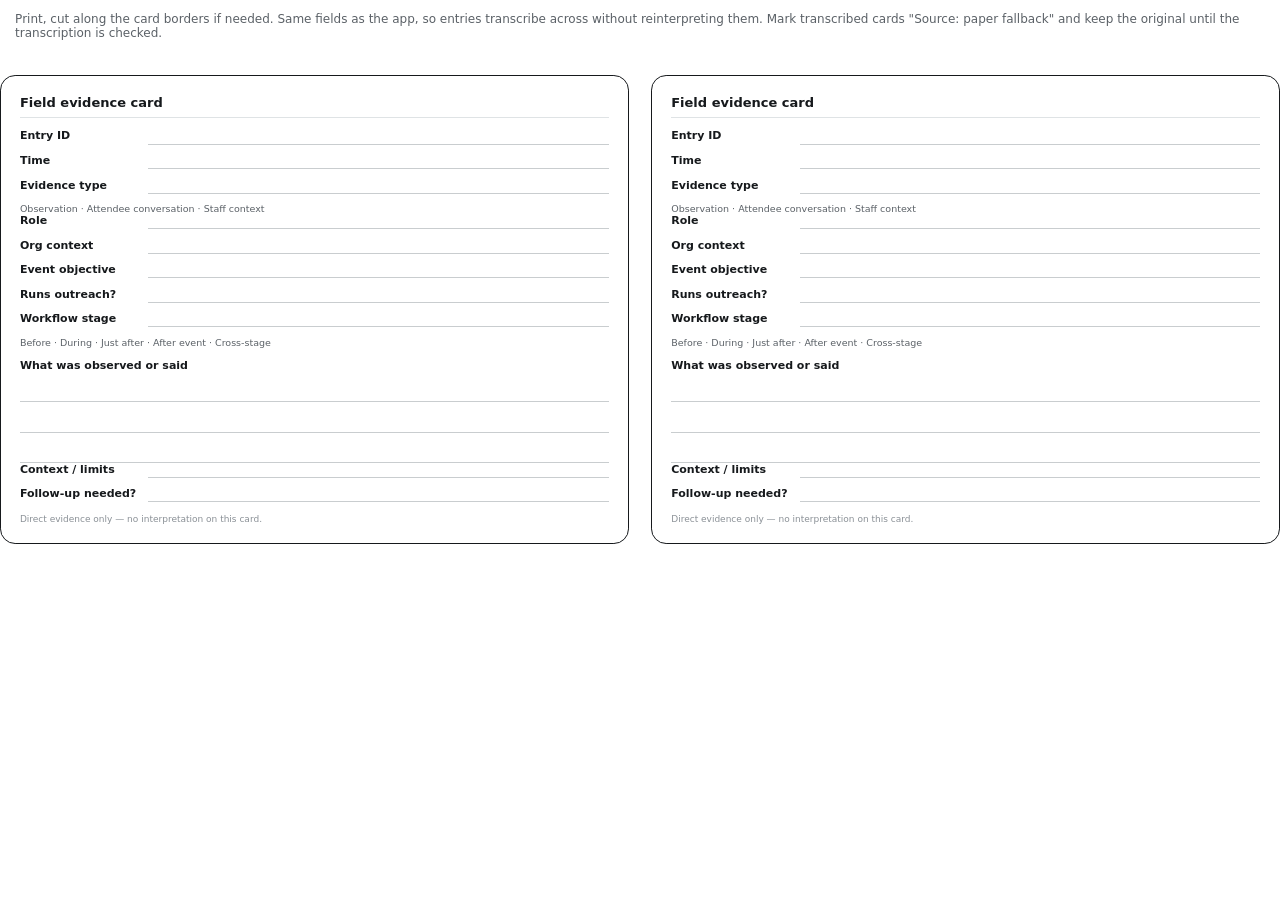
==== paper-fallback.html @ b5e20c35 "Deploy reviewed field evidence logger Add the offline-first app with pre-deployment security and dat" ====
<!DOCTYPE html>
<html lang="en">
<head>
<meta charset="UTF-8" />
<meta name="viewport" content="width=device-width, initial-scale=1" />
<title>Paper fallback — evidence card</title>
<style>
  @page { size: A4; margin: 12mm; }
  * { box-sizing: border-box; }
  body {
    font-family: -apple-system, BlinkMacSystemFont, "Segoe UI", Roboto, system-ui, sans-serif;
    color: #16191C;
    margin: 0;
  }
  .intro { padding: 0 4mm 6mm; font-size: 12px; color: #5B6167; }
  .sheet {
    display: grid;
    grid-template-columns: 1fr 1fr;
    gap: 6mm;
  }
  .card {
    border: 1px solid #16191C;
    border-radius: 4mm;
    padding: 5mm;
    page-break-inside: avoid;
    min-height: 92mm;
  }
  .card h2 {
    font-size: 13px;
    margin: 0 0 3mm;
    border-bottom: 1px solid #DFE3E5;
    padding-bottom: 2mm;
  }
  .row { display: flex; gap: 2mm; margin-bottom: 2.5mm; font-size: 11px; }
  .row .label { width: 32mm; flex-shrink: 0; font-weight: 600; }
  .row .fill { flex: 1; border-bottom: 1px solid #C9CDCF; min-height: 4mm; }
  .options { font-size: 9.5px; color: #5B6167; }
  .evidence-block { margin-top: 3mm; }
  .evidence-block .label { font-weight: 600; font-size: 11px; }
  .lines { border-bottom: 1px solid #C9CDCF; height: 6mm; margin-top: 2mm; }
  .footer-note { font-size: 9px; color: #8A9096; margin-top: 3mm; }
  @media print {
    .intro { display: none; }
  }
</style>
</head>
<body>
  <p class="intro">
    Print, cut along the card borders if needed. Same fields as the app, so entries transcribe
    across without reinterpreting them. Mark transcribed cards "Source: paper fallback" and keep
    the original until the transcription is checked.
  </p>
  <div class="sheet">
    <div class="card">
      <h2>Field evidence card</h2>
      <div class="row"><span class="label">Entry ID</span><span class="fill"></span></div>
      <div class="row"><span class="label">Time</span><span class="fill"></span></div>
      <div class="row"><span class="label">Evidence type</span><span class="fill"></span></div>
      <div class="options">Observation &middot; Attendee conversation &middot; Staff context</div>
      <div class="row"><span class="label">Role</span><span class="fill"></span></div>
      <div class="row"><span class="label">Org context</span><span class="fill"></span></div>
      <div class="row"><span class="label">Event objective</span><span class="fill"></span></div>
      <div class="row"><span class="label">Runs outreach?</span><span class="fill"></span></div>
      <div class="row"><span class="label">Workflow stage</span><span class="fill"></span></div>
      <div class="options">Before &middot; During &middot; Just after &middot; After event &middot; Cross-stage</div>
      <div class="evidence-block">
        <div class="label">What was observed or said</div>
        <div class="lines"></div><div class="lines"></div><div class="lines"></div>
      </div>
      <div class="row"><span class="label">Context / limits</span><span class="fill"></span></div>
      <div class="row"><span class="label">Follow-up needed?</span><span class="fill"></span></div>
      <div class="footer-note">Direct evidence only — no interpretation on this card.</div>
    </div>
    <div class="card">
      <h2>Field evidence card</h2>
      <div class="row"><span class="label">Entry ID</span><span class="fill"></span></div>
      <div class="row"><span class="label">Time</span><span class="fill"></span></div>
      <div class="row"><span class="label">Evidence type</span><span class="fill"></span></div>
      <div class="options">Observation &middot; Attendee conversation &middot; Staff context</div>
      <div class="row"><span class="label">Role</span><span class="fill"></span></div>
      <div class="row"><span class="label">Org context</span><span class="fill"></span></div>
      <div class="row"><span class="label">Event objective</span><span class="fill"></span></div>
      <div class="row"><span class="label">Runs outreach?</span><span class="fill"></span></div>
      <div class="row"><span class="label">Workflow stage</span><span class="fill"></span></div>
      <div class="options">Before &middot; During &middot; Just after &middot; After event &middot; Cross-stage</div>
      <div class="evidence-block">
        <div class="label">What was observed or said</div>
        <div class="lines"></div><div class="lines"></div><div class="lines"></div>
      </div>
      <div class="row"><span class="label">Context / limits</span><span class="fill"></span></div>
      <div class="row"><span class="label">Follow-up needed?</span><span class="fill"></span></div>
      <div class="footer-note">Direct evidence only — no interpretation on this card.</div>
    </div>
  </div>
</body>
</html>
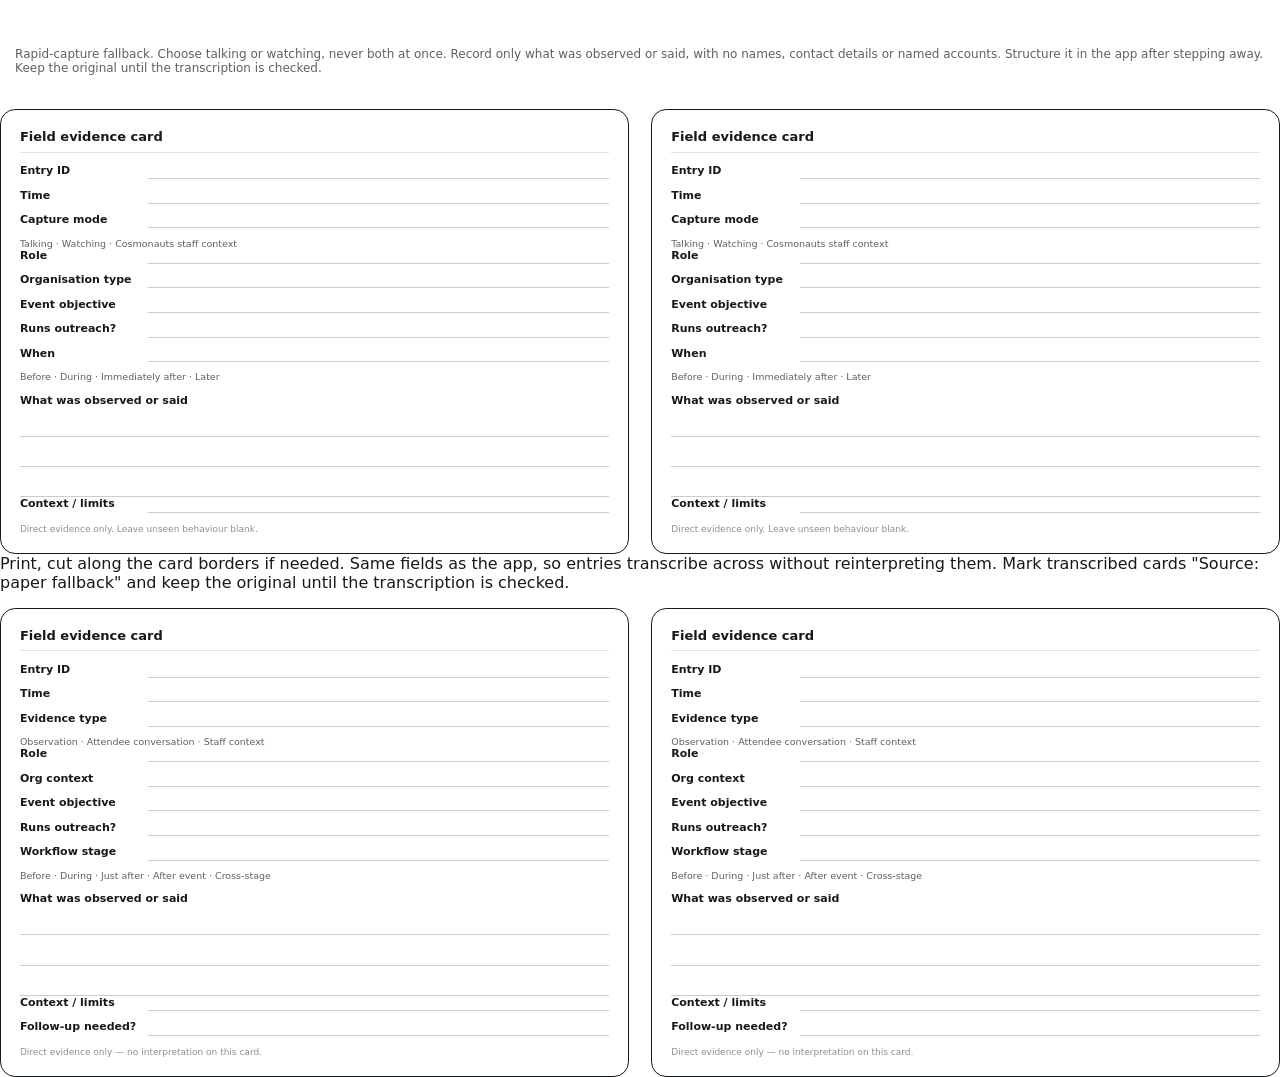
==== commit 0dbc649a: "Add paper fallback HTML structure and styles Align the printable card with separate talking and watc" ====
--- a/paper-fallback.html
+++ b/paper-fallback.html
@@ -46,6 +46,100 @@
 </head>
 <body>
   <p class="intro">
+<!DOCTYPE html>
+<html lang="en">
+<head>
+<meta charset="UTF-8" />
+<meta name="viewport" content="width=device-width, initial-scale=1" />
+<title>Paper fallback — evidence card</title>
+<style>
+  @page { size: A4; margin: 12mm; }
+  * { box-sizing: border-box; }
+  body {
+    font-family: -apple-system, BlinkMacSystemFont, "Segoe UI", Roboto, system-ui, sans-serif;
+    color: #16191C;
+    margin: 0;
+  }
+  .intro { padding: 0 4mm 6mm; font-size: 12px; color: #5B6167; }
+  .sheet {
+    display: grid;
+    grid-template-columns: 1fr 1fr;
+    gap: 6mm;
+  }
+  .card {
+    border: 1px solid #16191C;
+    border-radius: 4mm;
+    padding: 5mm;
+    page-break-inside: avoid;
+    min-height: 92mm;
+  }
+  .card h2 {
+    font-size: 13px;
+    margin: 0 0 3mm;
+    border-bottom: 1px solid #DFE3E5;
+    padding-bottom: 2mm;
+  }
+  .row { display: flex; gap: 2mm; margin-bottom: 2.5mm; font-size: 11px; }
+  .row .label { width: 32mm; flex-shrink: 0; font-weight: 600; }
+  .row .fill { flex: 1; border-bottom: 1px solid #C9CDCF; min-height: 4mm; }
+  .options { font-size: 9.5px; color: #5B6167; }
+  .evidence-block { margin-top: 3mm; }
+  .evidence-block .label { font-weight: 600; font-size: 11px; }
+  .lines { border-bottom: 1px solid #C9CDCF; height: 6mm; margin-top: 2mm; }
+  .footer-note { font-size: 9px; color: #8A9096; margin-top: 3mm; }
+  @media print {
+    .intro { display: none; }
+  }
+</style>
+</head>
+<body>
+  <p class="intro">
+    Rapid-capture fallback. Choose talking or watching, never both at once. Record only what was
+    observed or said, with no names, contact details or named accounts. Structure it in the app
+    after stepping away. Keep the original until the transcription is checked.
+  </p>
+  <div class="sheet">
+    <div class="card">
+      <h2>Field evidence card</h2>
+      <div class="row"><span class="label">Entry ID</span><span class="fill"></span></div>
+      <div class="row"><span class="label">Time</span><span class="fill"></span></div>
+      <div class="row"><span class="label">Capture mode</span><span class="fill"></span></div>
+      <div class="options">Talking &middot; Watching &middot; Cosmonauts staff context</div>
+      <div class="row"><span class="label">Role</span><span class="fill"></span></div>
+      <div class="row"><span class="label">Organisation type</span><span class="fill"></span></div>
+      <div class="row"><span class="label">Event objective</span><span class="fill"></span></div>
+      <div class="row"><span class="label">Runs outreach?</span><span class="fill"></span></div>
+      <div class="row"><span class="label">When</span><span class="fill"></span></div>
+      <div class="options">Before &middot; During &middot; Immediately after &middot; Later</div>
+      <div class="evidence-block">
+        <div class="label">What was observed or said</div>
+        <div class="lines"></div><div class="lines"></div><div class="lines"></div>
+      </div>
+      <div class="row"><span class="label">Context / limits</span><span class="fill"></span></div>
+      <div class="footer-note">Direct evidence only. Leave unseen behaviour blank.</div>
+    </div>
+    <div class="card">
+      <h2>Field evidence card</h2>
+      <div class="row"><span class="label">Entry ID</span><span class="fill"></span></div>
+      <div class="row"><span class="label">Time</span><span class="fill"></span></div>
+      <div class="row"><span class="label">Capture mode</span><span class="fill"></span></div>
+      <div class="options">Talking &middot; Watching &middot; Cosmonauts staff context</div>
+      <div class="row"><span class="label">Role</span><span class="fill"></span></div>
+      <div class="row"><span class="label">Organisation type</span><span class="fill"></span></div>
+      <div class="row"><span class="label">Event objective</span><span class="fill"></span></div>
+      <div class="row"><span class="label">Runs outreach?</span><span class="fill"></span></div>
+      <div class="row"><span class="label">When</span><span class="fill"></span></div>
+      <div class="options">Before &middot; During &middot; Immediately after &middot; Later</div>
+      <div class="evidence-block">
+        <div class="label">What was observed or said</div>
+        <div class="lines"></div><div class="lines"></div><div class="lines"></div>
+      </div>
+      <div class="row"><span class="label">Context / limits</span><span class="fill"></span></div>
+      <div class="footer-note">Direct evidence only. Leave unseen behaviour blank.</div>
+    </div>
+  </div>
+</body>
+</html>
     Print, cut along the card borders if needed. Same fields as the app, so entries transcribe
     across without reinterpreting them. Mark transcribed cards "Source: paper fallback" and keep
     the original until the transcription is checked.
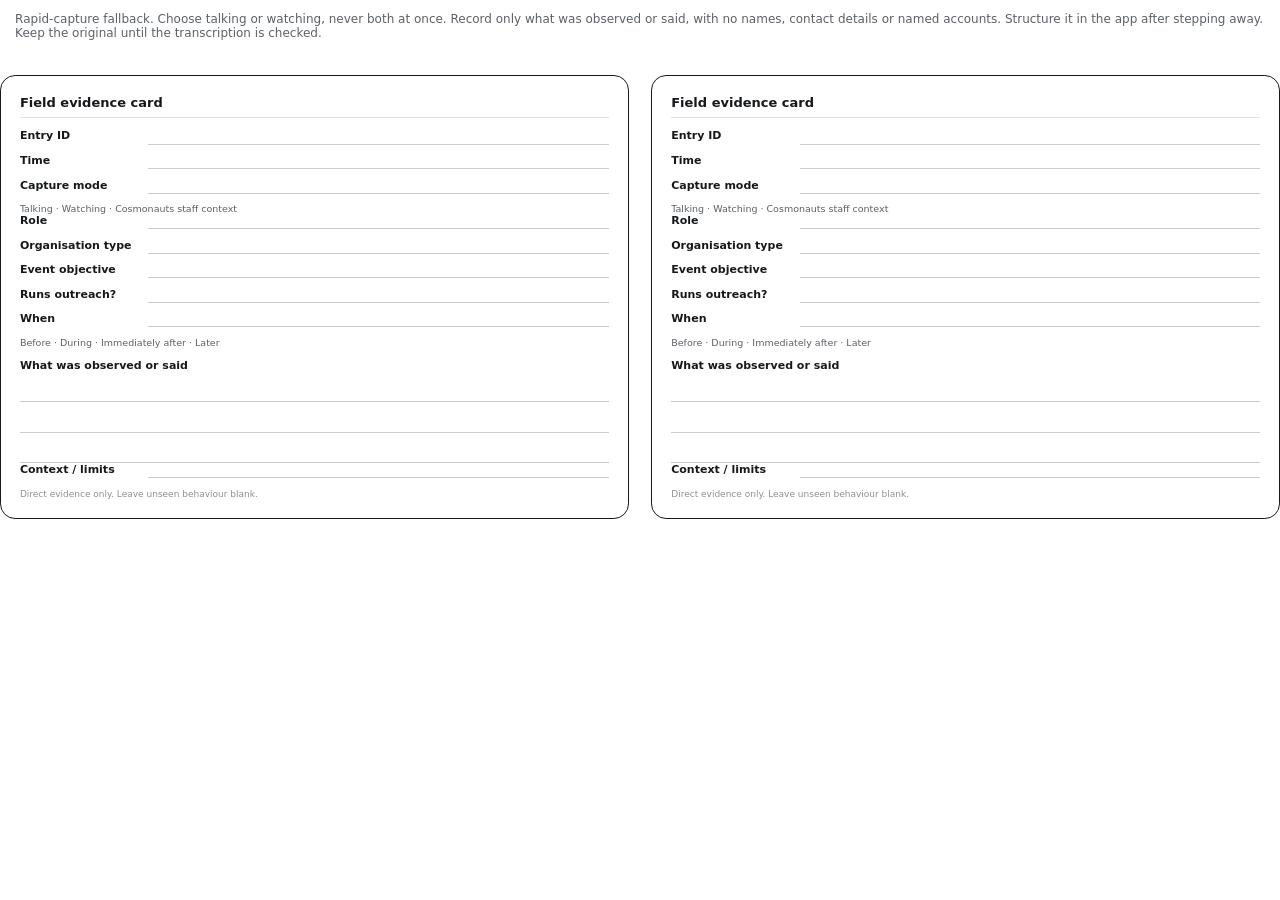
==== commit d070e2e1: "Repair the revised paper fallback" ====
--- a/paper-fallback.html
+++ b/paper-fallback.html
@@ -1,51 +1,3 @@
-<!DOCTYPE html>
-<html lang="en">
-<head>
-<meta charset="UTF-8" />
-<meta name="viewport" content="width=device-width, initial-scale=1" />
-<title>Paper fallback — evidence card</title>
-<style>
-  @page { size: A4; margin: 12mm; }
-  * { box-sizing: border-box; }
-  body {
-    font-family: -apple-system, BlinkMacSystemFont, "Segoe UI", Roboto, system-ui, sans-serif;
-    color: #16191C;
-    margin: 0;
-  }
-  .intro { padding: 0 4mm 6mm; font-size: 12px; color: #5B6167; }
-  .sheet {
-    display: grid;
-    grid-template-columns: 1fr 1fr;
-    gap: 6mm;
-  }
-  .card {
-    border: 1px solid #16191C;
-    border-radius: 4mm;
-    padding: 5mm;
-    page-break-inside: avoid;
-    min-height: 92mm;
-  }
-  .card h2 {
-    font-size: 13px;
-    margin: 0 0 3mm;
-    border-bottom: 1px solid #DFE3E5;
-    padding-bottom: 2mm;
-  }
-  .row { display: flex; gap: 2mm; margin-bottom: 2.5mm; font-size: 11px; }
-  .row .label { width: 32mm; flex-shrink: 0; font-weight: 600; }
-  .row .fill { flex: 1; border-bottom: 1px solid #C9CDCF; min-height: 4mm; }
-  .options { font-size: 9.5px; color: #5B6167; }
-  .evidence-block { margin-top: 3mm; }
-  .evidence-block .label { font-weight: 600; font-size: 11px; }
-  .lines { border-bottom: 1px solid #C9CDCF; height: 6mm; margin-top: 2mm; }
-  .footer-note { font-size: 9px; color: #8A9096; margin-top: 3mm; }
-  @media print {
-    .intro { display: none; }
-  }
-</style>
-</head>
-<body>
-  <p class="intro">
 <!DOCTYPE html>
 <html lang="en">
 <head>
@@ -140,51 +92,3 @@
   </div>
 </body>
 </html>
-    Print, cut along the card borders if needed. Same fields as the app, so entries transcribe
-    across without reinterpreting them. Mark transcribed cards "Source: paper fallback" and keep
-    the original until the transcription is checked.
-  </p>
-  <div class="sheet">
-    <div class="card">
-      <h2>Field evidence card</h2>
-      <div class="row"><span class="label">Entry ID</span><span class="fill"></span></div>
-      <div class="row"><span class="label">Time</span><span class="fill"></span></div>
-      <div class="row"><span class="label">Evidence type</span><span class="fill"></span></div>
-      <div class="options">Observation &middot; Attendee conversation &middot; Staff context</div>
-      <div class="row"><span class="label">Role</span><span class="fill"></span></div>
-      <div class="row"><span class="label">Org context</span><span class="fill"></span></div>
-      <div class="row"><span class="label">Event objective</span><span class="fill"></span></div>
-      <div class="row"><span class="label">Runs outreach?</span><span class="fill"></span></div>
-      <div class="row"><span class="label">Workflow stage</span><span class="fill"></span></div>
-      <div class="options">Before &middot; During &middot; Just after &middot; After event &middot; Cross-stage</div>
-      <div class="evidence-block">
-        <div class="label">What was observed or said</div>
-        <div class="lines"></div><div class="lines"></div><div class="lines"></div>
-      </div>
-      <div class="row"><span class="label">Context / limits</span><span class="fill"></span></div>
-      <div class="row"><span class="label">Follow-up needed?</span><span class="fill"></span></div>
-      <div class="footer-note">Direct evidence only — no interpretation on this card.</div>
-    </div>
-    <div class="card">
-      <h2>Field evidence card</h2>
-      <div class="row"><span class="label">Entry ID</span><span class="fill"></span></div>
-      <div class="row"><span class="label">Time</span><span class="fill"></span></div>
-      <div class="row"><span class="label">Evidence type</span><span class="fill"></span></div>
-      <div class="options">Observation &middot; Attendee conversation &middot; Staff context</div>
-      <div class="row"><span class="label">Role</span><span class="fill"></span></div>
-      <div class="row"><span class="label">Org context</span><span class="fill"></span></div>
-      <div class="row"><span class="label">Event objective</span><span class="fill"></span></div>
-      <div class="row"><span class="label">Runs outreach?</span><span class="fill"></span></div>
-      <div class="row"><span class="label">Workflow stage</span><span class="fill"></span></div>
-      <div class="options">Before &middot; During &middot; Just after &middot; After event &middot; Cross-stage</div>
-      <div class="evidence-block">
-        <div class="label">What was observed or said</div>
-        <div class="lines"></div><div class="lines"></div><div class="lines"></div>
-      </div>
-      <div class="row"><span class="label">Context / limits</span><span class="fill"></span></div>
-      <div class="row"><span class="label">Follow-up needed?</span><span class="fill"></span></div>
-      <div class="footer-note">Direct evidence only — no interpretation on this card.</div>
-    </div>
-  </div>
-</body>
-</html>
